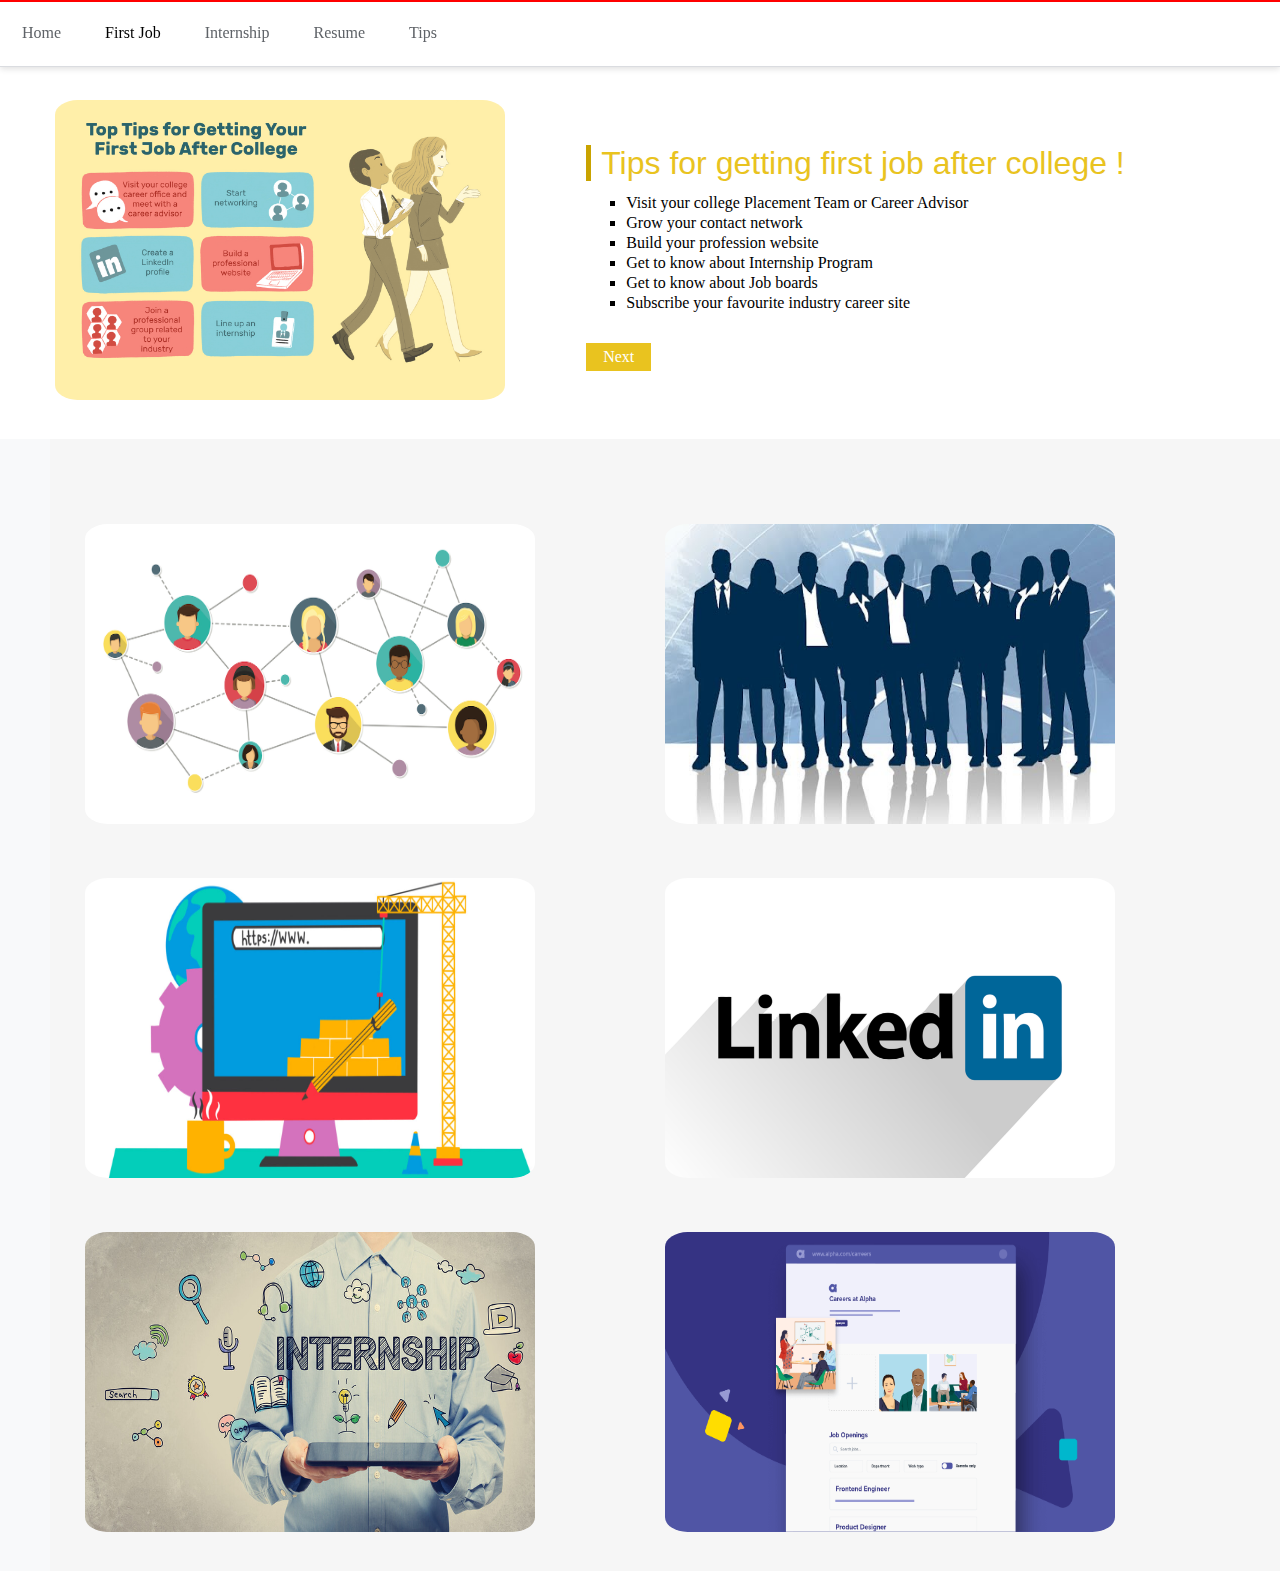
==== job_boards.html @ 43a97634 "Initial Commit" ====
<!DOCTYPE html>
<html>
    <head>
        <title>Job Boards</title>
        <meta charset="UTF-8">
        <meta name="viewport" content="width=device-width, initial-scale=1.0">
        <link rel="stylesheet" href="./css/careers.css"/>
    </head>
    <body>
        <header>
            <div class="lecture-menu">
                <div class="menu">
                    <a href="./index.html">Home</a>
                    <a href="./job_boards.html" class="active">First Job</a>
                    <a href="./internship.html">Internship</a>
                    <a href="./resume.html">Resume</a>
                    <a href="./tips.html">Tips</a>
                </div>
                <div class="icons"></div>
            </div>
        </header>
        <article class="career-lecture">
            <!-- new-slide -->
            <section class="new-slide">
                <div class="show-case-img">
                    <img src="./img/Job Medium.jpg" alt="alt"/>
                </div>
                <div class="space"></div>
                <div class="detail jb-detail">
                    <h3>Tips for getting first job after college !</h3>
                    <p></p>
                    <ul>
                        <li>Visit your college Placement Team or Career Advisor</li>
                        <li>Grow your contact network</li>
                        <li>Build your profession website</li>
                        <li>Get to know about Internship Program</li>
                        <li>Get to know about Job boards</li>
                        <li>Subscribe your favourite industry career site</li>
                    </ul>
                    <a href="#">Next</a>
                </div>
            </section>
            
            <section class="new-slide jb-new-slide">
                <div class="show-case-img">
                    <img src="./img/Placement.jpg" alt="alt"/>
                    <p class="img-hover">Visit your college Placement Team or Career Advisor Visit your college Placement Team or Career AdvisorVisit your college Placement Team or Career AdvisorVisit your college Placement Team or Career Advisor</p>
                </div>
                <div class="show-case-img">
                    <img src="./img/Networking.jpg" alt="alt"/>
                    <p class="img-hover">Visit your college Placement Team or Career Advisor Visit your college Placement Team or Career AdvisorVisit your college Placement Team or Career AdvisorVisit your college Placement Team or Career Advisor</p>
                </div>
                <div class="show-case-img">
                    <img src="./img/linkedin.png" alt="alt"/>
                    <p class="img-hover">Visit your college Placement Team or Career Advisor Visit your college Placement Team or Career AdvisorVisit your college Placement Team or Career AdvisorVisit your college Placement Team or Career Advisor</p>
                </div>
                <div class="show-case-img">
                    <img src="./img/Website.jpg" alt="alt"/>
                    <p class="img-hover">Visit your college Placement Team or Career Advisor Visit your college Placement Team or Career AdvisorVisit your college Placement Team or Career AdvisorVisit your college Placement Team or Career Advisor</p>
                </div>
                <div class="show-case-img">
                    <img src="./img/Career Pages.png" alt="alt"/>
                    <p class="img-hover">Visit your college Placement Team or Career Advisor Visit your college Placement Team or Career AdvisorVisit your college Placement Team or Career AdvisorVisit your college Placement Team or Career Advisor</p>
                </div>
                <div class="show-case-img">
                    <img src="./img/internships.jpg" alt="alt"/>
                    <p class="img-hover">Visit your college Placement Team or Career Advisor Visit your college Placement Team or Career AdvisorVisit your college Placement Team or Career AdvisorVisit your college Placement Team or Career Advisor</p>
                </div>
            </section>
        </article>
        
        <script src="js/jquery.js"></script>
        <script src="js/careers.js"></script>
    </body>
</html>
---- css/careers.css ----
/* 
    Created on : 11 Feb, 2021, 3:49:32 PM
    Author     : kirubha-2911
*/

*{
    margin: 0;
    padding: 0;
    text-decoration: none;
}

blockquote, h1, h2, h3, h4{
    -webkit-font-smoothing: antialiased;
    color: #202124;
    font-family: "Google Sans",Arial,sans-serif;
    font-weight: 400;
    text-rendering: optimizeLegibility;
}

p{
    font-size: 18px;
    font-weight: 300;
    line-height: 35px;
}
h3 {
    font-size: 32px;
    letter-spacing: 0;
    line-height: 60px;
}

body{
    background: #f8f9fa;
}

header{
    position: fixed;
    top: 0;
    left: 0;
    bottom: 0;
    right: 0;
    height: 65px;
    background: #fff;
    box-shadow: 0 2px 6px 0 rgb(0 0 0 / 12%), inset 0 -1px 0 0 #dadce0;
    border-top: 2px solid red;
}

header h2{
    color: #000;
}

.lecture-menu {
    display: flex;
    align-items: center;
    justify-content: space-around;
    height: 65px;
    flex: 2;
}
.lecture-menu .menu{
    flex: 2;
    height: 65px;
    display: flex;
}
.icons {
    flex: 1;
}

.menu a{
    padding: 22px;
    cursor: pointer;
    color: #5f6368;
}

.menu a:hover{
    color: #000;
}
.menu a.active{
    color: #000;
}
.career-lecture{
    margin-top: 65px;
}
.new-slide {
    display: flex;
    align-items: center;
    justify-content: space-around;
    background: #fff;
    padding: 35px;
}
.show-case-img img{
    width: 450px;
    height: 300px;
    border-radius: 5%;
}

.new-slide .detail{
    margin-right: 100px;
}
.new-slide .detail h3{
    color: #59BCE6;
}

.new-slide div.img{
    margin-left: 100px;
}

.new-slide ul{
    margin-left: 40px;
}

.new-slide li{
    line-height: 20px;
}

.new-slide .detail h3:before{
    content: "";
    border-left: 5px solid #007fff;
    margin-right: 10px;
}
.new-slide .detail a{
    margin-top: 30px;
    display: block;
    padding: 5px 0;
    background: #59BCE6;
    color: #fff;
    width: 65px;
    text-align: center;
}

section:nth-of-type(2) {
    flex-direction: row-reverse;
    background: #f6f6f6;
    margin-left: 50px;
}

section:nth-of-type(2) h3 {
    color: #8709f8 !important;
}

section:nth-of-type(2) a {
    background: #8709f8 !important;
}

.jb-detail h3:before{
    border-left: 5px solid #c9a300 !important;
}

.jb-detail h3{
    color: #e9c31f !important;
}

.jb-detail a{
    background: #e9c31f !important;
}

.jb-detail ul{
    list-style: square;
}

.img-hover{
    position: absolute;
    top: 0;
    bottom: 0;
    background: #f0d7aa;
    opacity: .8;
    display: none;
    border-radius: 5%;
    width: 450px;
}

.jb-new-slide{
    flex-wrap: wrap;
}

.jb-new-slide div{
    flex: 300px;
    margin-top: 50px;
}

.jb-new-slide .show-case-img{
    position: relative;
    cursor: pointer;
}

.on{
    display: block;
}

.int-new-slide .detail h3{
    color: #818aff;
}


.int-new-slide .detail h3:before{
    border-left: 5px solid #1a22ff !important;
}

.int-new-slide .detail a{
    background: #818aff;
}
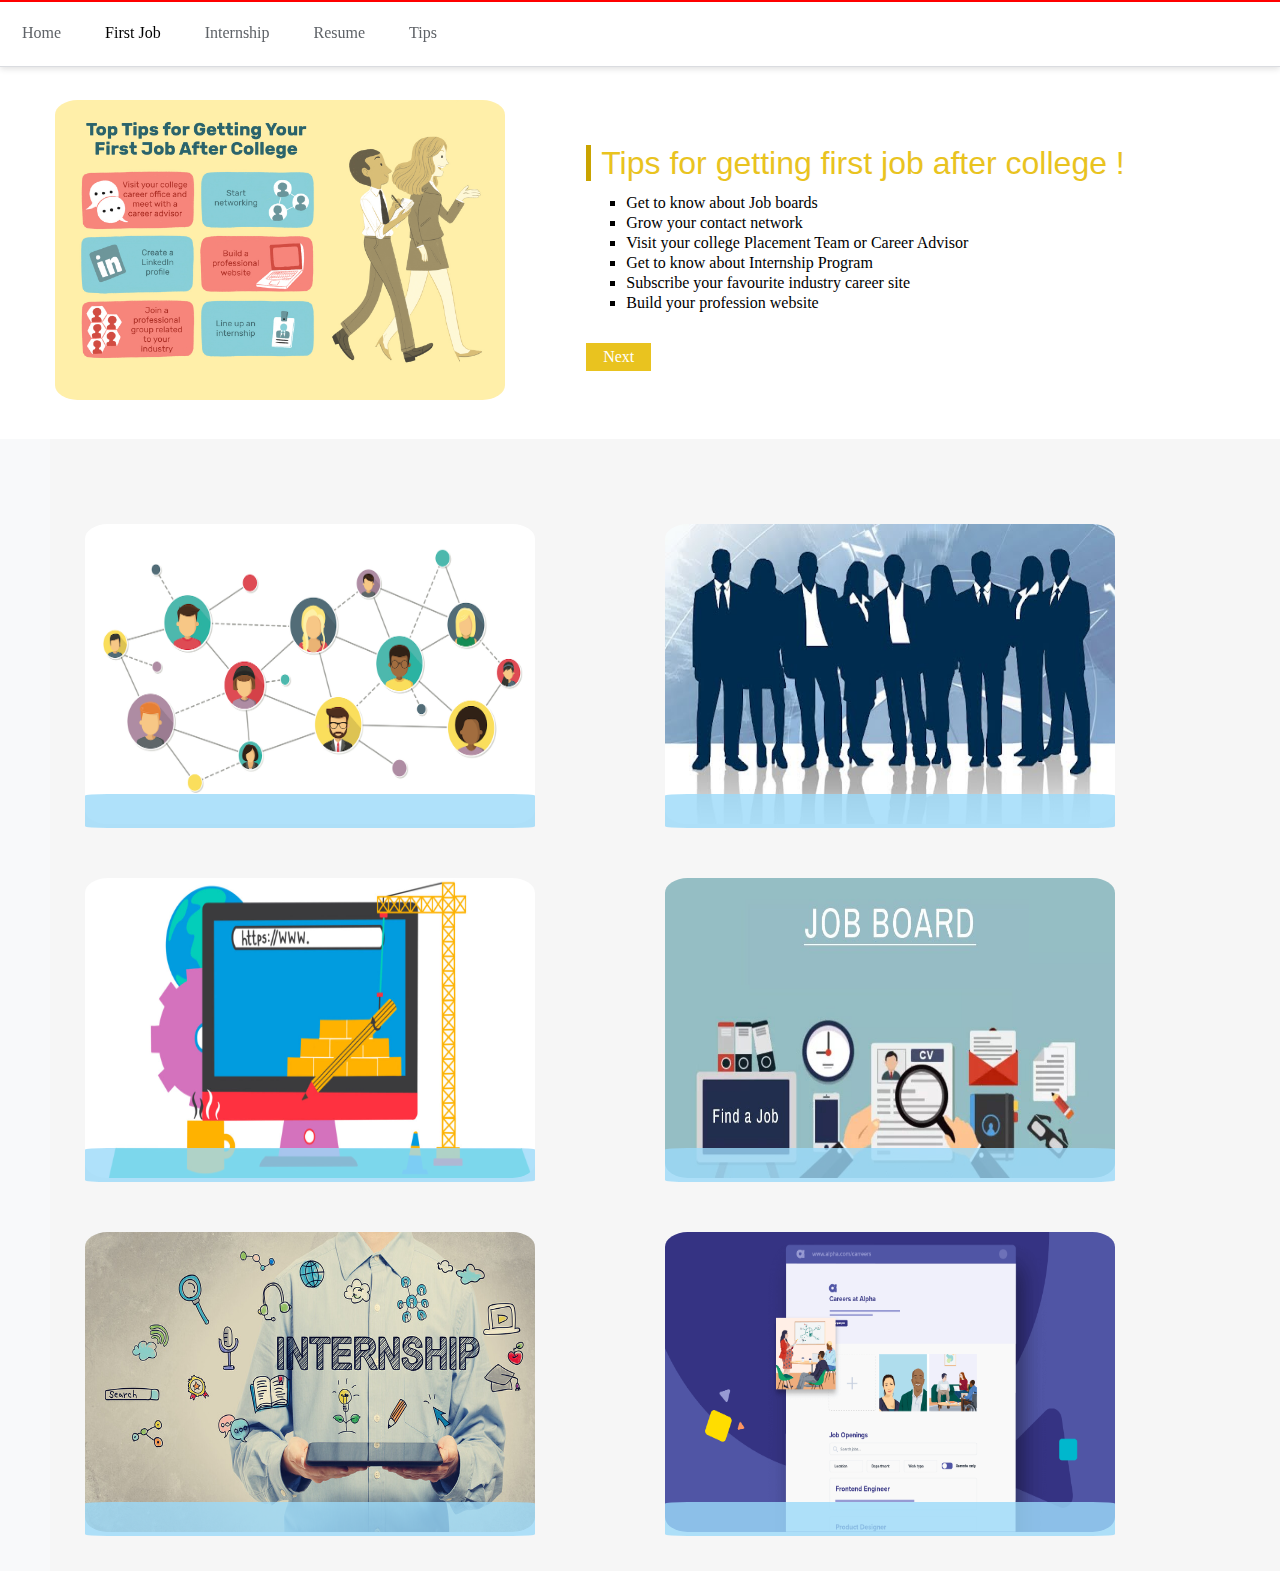
==== commit 41f3ab21: "Hover animation issue fixes" ====
--- a/job_boards.html
+++ b/job_boards.html
@@ -30,12 +30,12 @@
                     <h3>Tips for getting first job after college !</h3>
                     <p></p>
                     <ul>
+                        <li>Get to know about Job boards</li>
+                        <li>Grow your contact network</li>
                         <li>Visit your college Placement Team or Career Advisor</li>
-                        <li>Grow your contact network</li>
+                        <li>Get to know about Internship Program</li>
+                        <li>Subscribe your favourite industry career site</li>
                         <li>Build your profession website</li>
-                        <li>Get to know about Internship Program</li>
-                        <li>Get to know about Job boards</li>
-                        <li>Subscribe your favourite industry career site</li>
                     </ul>
                     <a href="#">Next</a>
                 </div>
@@ -44,27 +44,30 @@
             <section class="new-slide jb-new-slide">
                 <div class="show-case-img">
                     <img src="./img/Placement.jpg" alt="alt"/>
-                    <p class="img-hover">Visit your college Placement Team or Career Advisor Visit your college Placement Team or Career AdvisorVisit your college Placement Team or Career AdvisorVisit your college Placement Team or Career Advisor</p>
+                    <p class="img-hover">Visit your college Placement Team or Career Advisor. Follow their guide lines. Get previous year placement detail like the company and it's interview pattern. This will helps you to get placed anywhere easily.</p>
                 </div>
                 <div class="show-case-img">
                     <img src="./img/Networking.jpg" alt="alt"/>
-                    <p class="img-hover">Visit your college Placement Team or Career Advisor Visit your college Placement Team or Career AdvisorVisit your college Placement Team or Career AdvisorVisit your college Placement Team or Career Advisor</p>
+                    <p class="img-hover">Build your contact network very stronger. Your college <strong>Senior, Super Senior, Hyper Senior and Alumni</strong> are source of your contact network. Keep in touch with them. And ask them to know about any openings in their Organisation.</p>
                 </div>
                 <div class="show-case-img">
-                    <img src="./img/linkedin.png" alt="alt"/>
-                    <p class="img-hover">Visit your college Placement Team or Career Advisor Visit your college Placement Team or Career AdvisorVisit your college Placement Team or Career AdvisorVisit your college Placement Team or Career Advisor</p>
+                    <img src="./img/Job Board.jpg" alt="alt"/>
+                    <p class="img-hover">
+                        Job boards is online website, there you find jobs. You need to update your resume & your personal detail in job boards. They will help you find your dream jobs.
+                        The following are few job boards example  <strong>Indeed, Glassdoor, TimesJobs and LinkedIn</strong>
+                    </p>
                 </div>
                 <div class="show-case-img">
                     <img src="./img/Website.jpg" alt="alt"/>
-                    <p class="img-hover">Visit your college Placement Team or Career Advisor Visit your college Placement Team or Career AdvisorVisit your college Placement Team or Career AdvisorVisit your college Placement Team or Career Advisor</p>
+                    <p class="img-hover">Creating website or blog for you is very vital act to get a job. In that website you need to post all your projects summary.</p>
                 </div>
                 <div class="show-case-img">
                     <img src="./img/Career Pages.png" alt="alt"/>
-                    <p class="img-hover">Visit your college Placement Team or Career Advisor Visit your college Placement Team or Career AdvisorVisit your college Placement Team or Career AdvisorVisit your college Placement Team or Career Advisor</p>
+                    <p class="img-hover">Through careers page of an organization you can find your dream jobs and apply it. Careers is a web page that will be offered by all the organization. Organization will post their job openings in that page.</p>
                 </div>
                 <div class="show-case-img">
                     <img src="./img/internships.jpg" alt="alt"/>
-                    <p class="img-hover">Visit your college Placement Team or Career Advisor Visit your college Placement Team or Career AdvisorVisit your college Placement Team or Career AdvisorVisit your college Placement Team or Career Advisor</p>
+                    <p class="img-hover">An internship is a period of work experience offered by an organization for a limited period of time. Internship can be classified into following types such as <strong>Non-profit internships, Paid internships and Unpaid internships</strong></p>
                 </div>
             </section>
         </article>
--- a/css/careers.css
+++ b/css/careers.css
@@ -7,6 +7,11 @@
     margin: 0;
     padding: 0;
     text-decoration: none;
+}
+
+@keyframes hoverAnimation {
+    from {top: 270px;}
+    to {top: 0px;}
 }
 
 blockquote, h1, h2, h3, h4{
@@ -158,13 +163,22 @@
 
 .img-hover{
     position: absolute;
-    top: 0;
+    top: 270px;
     bottom: 0;
-    background: #f0d7aa;
+    background: #9bd9f9;
     opacity: .8;
-    display: none;
     border-radius: 5%;
-    width: 450px;
+    width: 420px;
+    overflow: hidden;
+    padding: 15px 15px 0 15px;
+    content-visibility: hidden;
+}
+
+.img-hover:hover{
+    animation-name: hoverAnimation;
+    animation-duration: 1s;
+    top: 0px;
+    content-visibility: visible;
 }
 
 .jb-new-slide{
@@ -181,14 +195,17 @@
     cursor: pointer;
 }
 
-.on{
-    display: block;
-}
-
 .int-new-slide .detail h3{
     color: #818aff;
 }
 
+.int-new-slide .space, .show-case-img img{
+    flex: 1;
+}
+
+.int-new-slide .detail{
+    flex: 2;
+}
 
 .int-new-slide .detail h3:before{
     border-left: 5px solid #1a22ff !important;
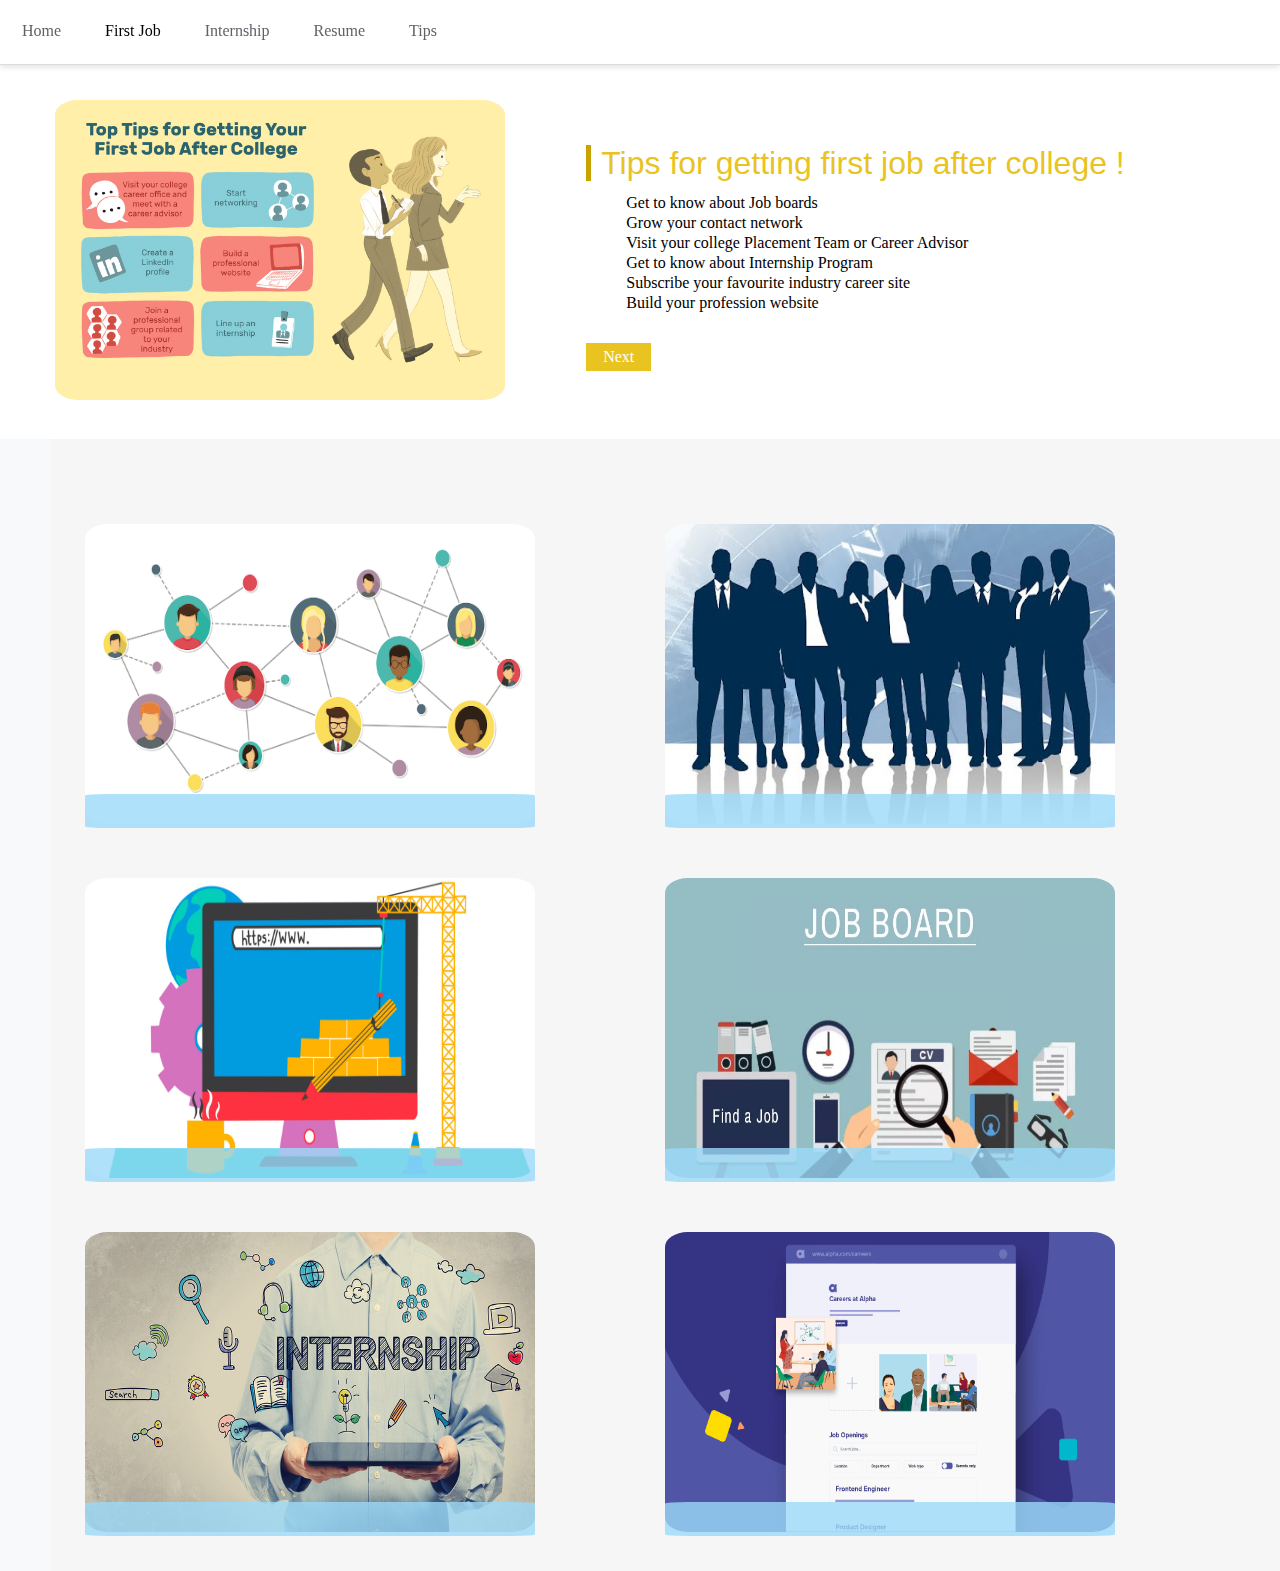
==== commit 9f331a75: "Tips content updated." ====
--- a/job_boards.html
+++ b/job_boards.html
@@ -7,7 +7,8 @@
         <link rel="stylesheet" href="./css/careers.css"/>
     </head>
     <body>
-        <header>
+        <div class="progress"></div>
+        <header style="border: none;">
             <div class="lecture-menu">
                 <div class="menu">
                     <a href="./index.html">Home</a>
--- a/css/careers.css
+++ b/css/careers.css
@@ -7,6 +7,7 @@
     margin: 0;
     padding: 0;
     text-decoration: none;
+    list-style: none;
 }
 
 @keyframes hoverAnimation {
@@ -35,6 +36,16 @@
 
 body{
     background: #f8f9fa;
+}
+
+.progress {
+  background: linear-gradient(to right, #ff0000 var(--scroll), transparent 0);
+  background-repeat: no-repeat;
+  position: fixed;
+  top: 0;
+  width: 100%;
+  height: 4px;
+  z-index: 2;
 }
 
 header{
@@ -46,9 +57,16 @@
     height: 65px;
     background: #fff;
     box-shadow: 0 2px 6px 0 rgb(0 0 0 / 12%), inset 0 -1px 0 0 #dadce0;
-    border-top: 2px solid red;
-}
-
+    border-top: 4px solid red;
+    z-index: 1;
+}
+
+.flex-dir-row-rev{
+    flex-direction: row-reverse;
+}
+.bgColWhite{
+    background-color: #fff !important;
+}
 header h2{
     color: #000;
 }
@@ -213,4 +231,77 @@
 
 .int-new-slide .detail a{
     background: #818aff;
+}
+
+.tips-wrap{
+    position: relative;
+    top: 65px;
+    display: flex;
+    align-items: center;
+    justify-content: space-around;
+    margin-left: 0 !important;
+    height: 500px;
+}
+
+.tips-wrap ul li{
+    padding-left: 26px;
+    position: relative;
+    margin-top: 16px;
+    text-rendering: optimizeLegibility;
+    font-family: "Roboto",Arial,Helvetica,sans-serif;
+    font-size: 16px;
+    font-weight: 400;
+    letter-spacing: .1px;
+    line-height: 28px;
+    color: #5f6368;
+}
+
+.tips-wrap ul li::before{
+    bottom: calc(100% - 14px);
+    top: -95%;
+    width: 1px;
+    left: 8px;
+}
+
+.tips-wrap ul li::before, .tips-wrap ul li::after{
+    background-color: #0071ff;
+    content: '';
+    position: absolute;
+}
+
+.tips-wrap ul li::after{
+    border-radius: 50%;
+    height: 6px;
+    top: 11px;
+    left: 5px;
+    width: 6px;
+}
+
+.tips-wrap p{
+    text-rendering: optimizeLegibility;
+    font-family: "Roboto",Arial,Helvetica,sans-serif;
+    font-size: 16px;
+    font-weight: 400;
+    letter-spacing: .1px;
+    line-height: 28px;
+    color: #5f6368;
+}
+
+.tips-wrap h3{
+    flex: 1;
+    text-align: center;
+    background: #00FF00;
+    background: -webkit-linear-gradient(to left, #00FF00 0%, #00FFFF 100%);
+    background: -moz-linear-gradient(to left, #00FF00 0%, #00FFFF 100%);
+    background: linear-gradient(to left, #00FF00 0%, #00FFFF 100%);
+    -webkit-background-clip: text;
+    -webkit-text-fill-color: transparent;
+}
+
+.tips-wrap ul{
+    flex: 1;
+}
+
+.tips-wrap:nth-of-type(2) {
+    padding-left: 100px;
 }